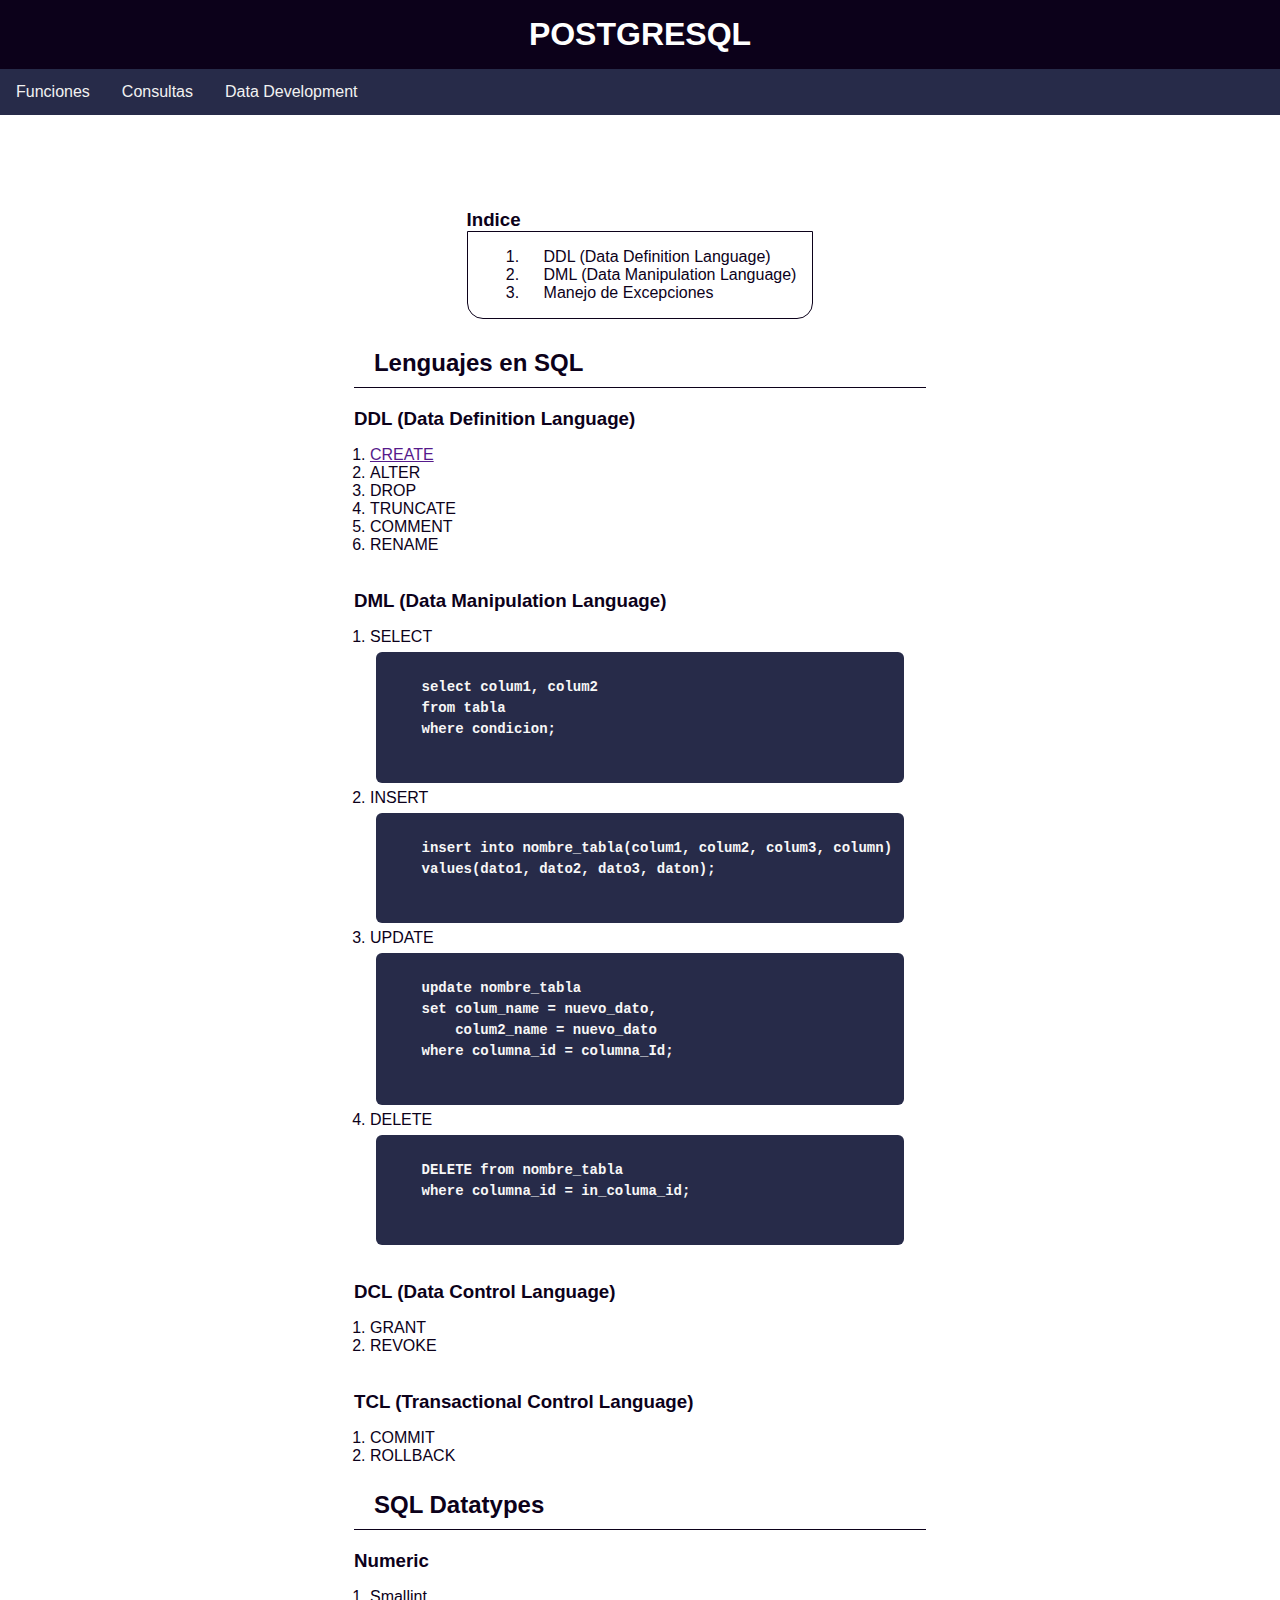
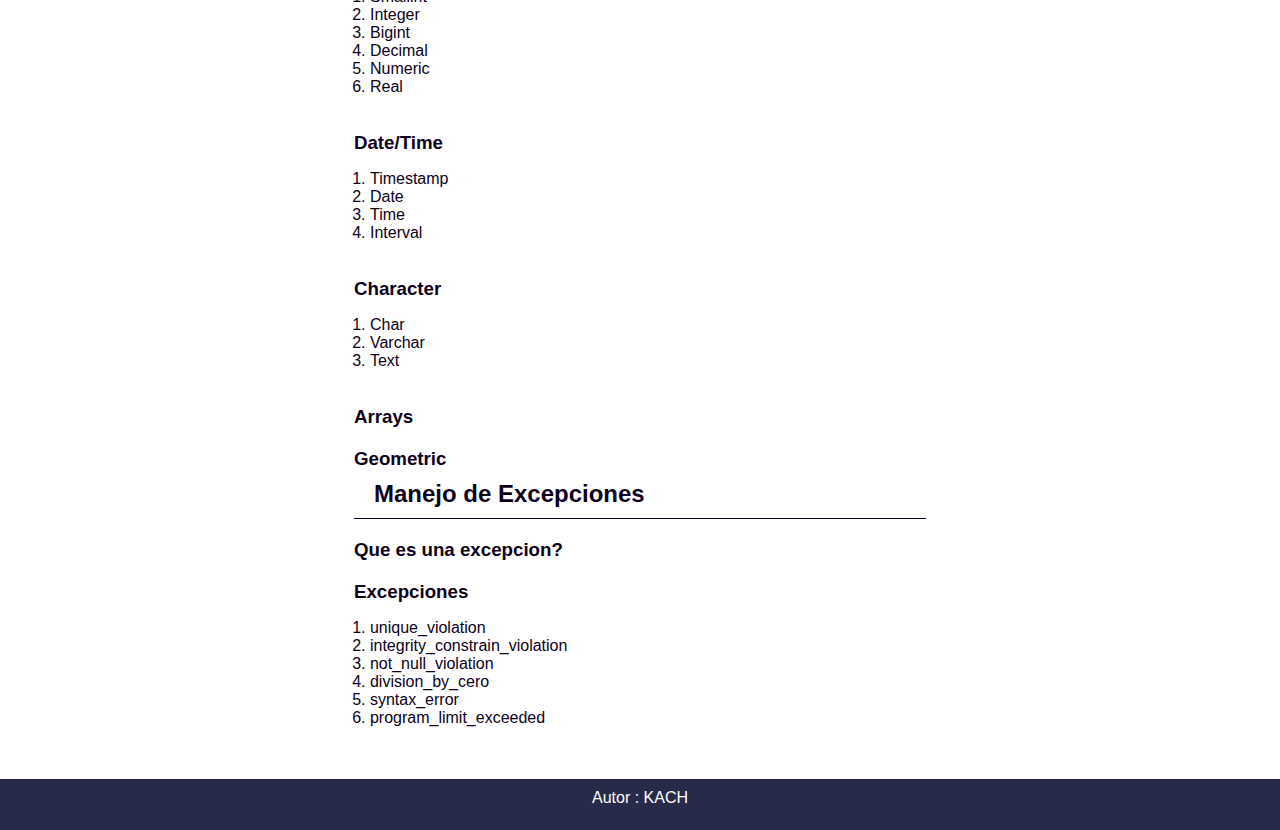
==== Pages/DataDevelopment.html @ 6284df25 "mas contenido" ====
<!DOCTYPE html>
<html lang="en">
<head>
    <meta charset="UTF-8">
    <meta name="viewport" content="width=device-width, initial-scale=1.0">
    <title>Querys</title>
    <link rel="stylesheet" href="../style.css">
</head>
<body>
    <header>
        <h1>POSTGRESQL</h1>
    </header>
    <nav class="container_menu padre">
       <a href="/index.html">Funciones</a>
       <a href="">Consultas </a>
       <a href="">Data Development</a>
    </nav>
    <main>
        <div>Menu</div>
        <aside id="indice">
            <h3>Indice</h3>
            <div>
                <ol>
                    <li ><a href="#ddl">DDL (Data Definition Language) </a></li>
                    <li ><a href="#dml">DML (Data Manipulation Language) </a></li>
                    <li ><a href="#manejo_de_excepciones">Manejo de Excepciones </a></li>
                   
                </ol>
            </div>
           
        </aside>


        <article class="conjunto">
            <h2>Lenguajes en SQL</h2>
            <section id="ddl">
                <h3>DDL (Data Definition Language)</h3>
                <ol>
                    <li><a href="">CREATE</a></li>
                    <li>ALTER</li>
                    <li>DROP</li>
                    <li>TRUNCATE</li>
                    <li>COMMENT</li>
                    <li>RENAME</li>
                </ol>
            </section>
            <section id="dml">
                <h3>DML (Data Manipulation Language)</h3>
                <ol>
                    <li>SELECT
    <div class="div_code">
    <pre class="code_edit">
    <code>
    select colum1, colum2 
    from tabla
    where condicion; 
    </code>
    </pre>    
    </div>
                    </li>
                    <li>INSERT
    <div class="div_code">
    <pre class="code_edit">
    <code>
    insert into nombre_tabla(colum1, colum2, colum3, column)
    values(dato1, dato2, dato3, daton);
    </code>
    </pre>    
    </div>
                    </li>
                    <li>UPDATE
    <div class="div_code">
    <pre class="code_edit">
    <code>
    update nombre_tabla
    set colum_name = nuevo_dato,
        colum2_name = nuevo_dato
    where columna_id = columna_Id;
    </code>
    </pre>    
    </div>
                    </li>
                    <li>DELETE
    <div class="div_code">
    <pre class="code_edit">
    <code>
    DELETE from nombre_tabla
    where columna_id = in_columa_id;
    </code>
    </pre>    
    </div>
                    </li>
                </ol>
            </section>
            <section id="dcl">
                <h3>DCL (Data Control Language)</h3>
                <ol>
                    <li>GRANT</li>
                    <li>REVOKE</li>
                
                </ol>
            </section>
            <section id="tcl">
                <h3>TCL (Transactional Control Language)</h3>
                <ol>
                    <li>COMMIT</li>
                    <li>ROLLBACK</li>
                
                </ol>
               
            </section>
       
            <h2>SQL Datatypes</h2>
            <section id="ddl">
                <h3>Numeric</h3>
                <ol>
                    <li>Smallint</li>
                    <li>Integer</li>
                    <li>Bigint</li>
                    <li>Decimal</li>
                    <li>Numeric</li>
                    <li>Real</li>
                </ol>
            </section>
            <section id="dml">
                <h3>Date/Time</h3>
                <ol>
                    <li>Timestamp</li>
                    <li>Date</li>
                    <li>Time</li>
                    <li>Interval</li>
                </ol>
                
            </section>
            <section id="dcl">
                <h3>Character</h3>
                <ol>
                    <li>Char</li>
                    <li>Varchar</li>
                    <li>Text</li>
                
                </ol>
            </section>
            <section id="tcl">
                <h3>Arrays</h3>
               
            </section>
            <section id="tcl">
                <h3>Geometric</h3>
             
            </section>


            <h2 id="manejo_de_excepciones">Manejo de Excepciones </h2>
            <section>
                <h3>Que es una excepcion?</h3>

            </section>
            <section>
                <h3>Excepciones</h3>
                <ol>
                    <li>unique_violation</li>
                    <li>integrity_constrain_violation</li>
                    <li>not_null_violation</li>
                    <li>division_by_cero</li>
                    <li>syntax_error</li>
                    <li>program_limit_exceeded</li>
                </ol>
            </section>
        </article>

    </main>
    <footer>
        <p>Autor : KACH</p>
    </footer>
</body>

</html>
---- style.css ----
*{
    margin: 0;
    padding: 0;
    box-sizing: border-box;
}
body{
    
    color: white;
    font-family:'Segoe UI', Tahoma, Geneva, Verdana, sans-serif
}
header{
    background-color: rgb(12, 1, 26);
    color: white;
    padding: 16px;
    text-align: center;
}
.container_menu{
    overflow: hidden;
    background-color: #272b49;
}
.container_menu a {
    float: left;
    display: block; 
    color: #f2f2f2;
    text-align: center;
    padding: 14px 16px;
    text-decoration: none;
}
aside{
    margin: 20px;
}
aside div {
    border: 1px solid  rgb(12, 1, 26);
    padding-left: 40px;
    border-radius: 0 0 16px 16px;
}
aside a{
    color:  rgb(12, 1, 26);
    margin-left: 20px;
    text-decoration: none;
}
main{
   
    margin: 20px;
    padding: 16px;
    display: flex;
    flex-direction: column ;
    align-items: center;
}
section{
    width: 100%;
    max-width:700px ;
}
h2{
    padding: 10px;
    padding-left: 20px;
    border-bottom: 1px solid rgb(12, 1, 26);
    /* border-radius: 12px; */
    color:  rgb(12, 1, 26);
}
h3{
    color:  rgb(12, 1, 26);
    padding-top: 20px;
}
ol{
    margin: 16px;
    color:  rgb(12, 1, 26);
}

.div_code{
    text-align: left;
    margin: 6px;
    /* background-color: white;
    color: black;
    border: 1px solid gray;
    border-radius: 16px;
    padding: 16px;
    margin: 8px; */
    /* text-align: center; */
}
.code_edit{
    display: block; 
	padding: 3px 12px ; 
	font-size: 14px; 
	line-height: 20px;
	width: 100%;
	background-color: #272b49;
    border-radius: 6px;
	font-family: arial;
	color: #f7f7f7;
	font-weight: bold;
}
code{
    text-align: left;
   
}
footer{
 
    
    background-color: #272b49;
    margin: 0px;
    padding: 10px;
    height: 70px;
    text-align: center;
}

.imagen{
    display: flex;
    justify-content: center;
    padding: 10px;
    
}
.imagen img{
    width: 600px;
    height:auto;
}

.conjunto{

}
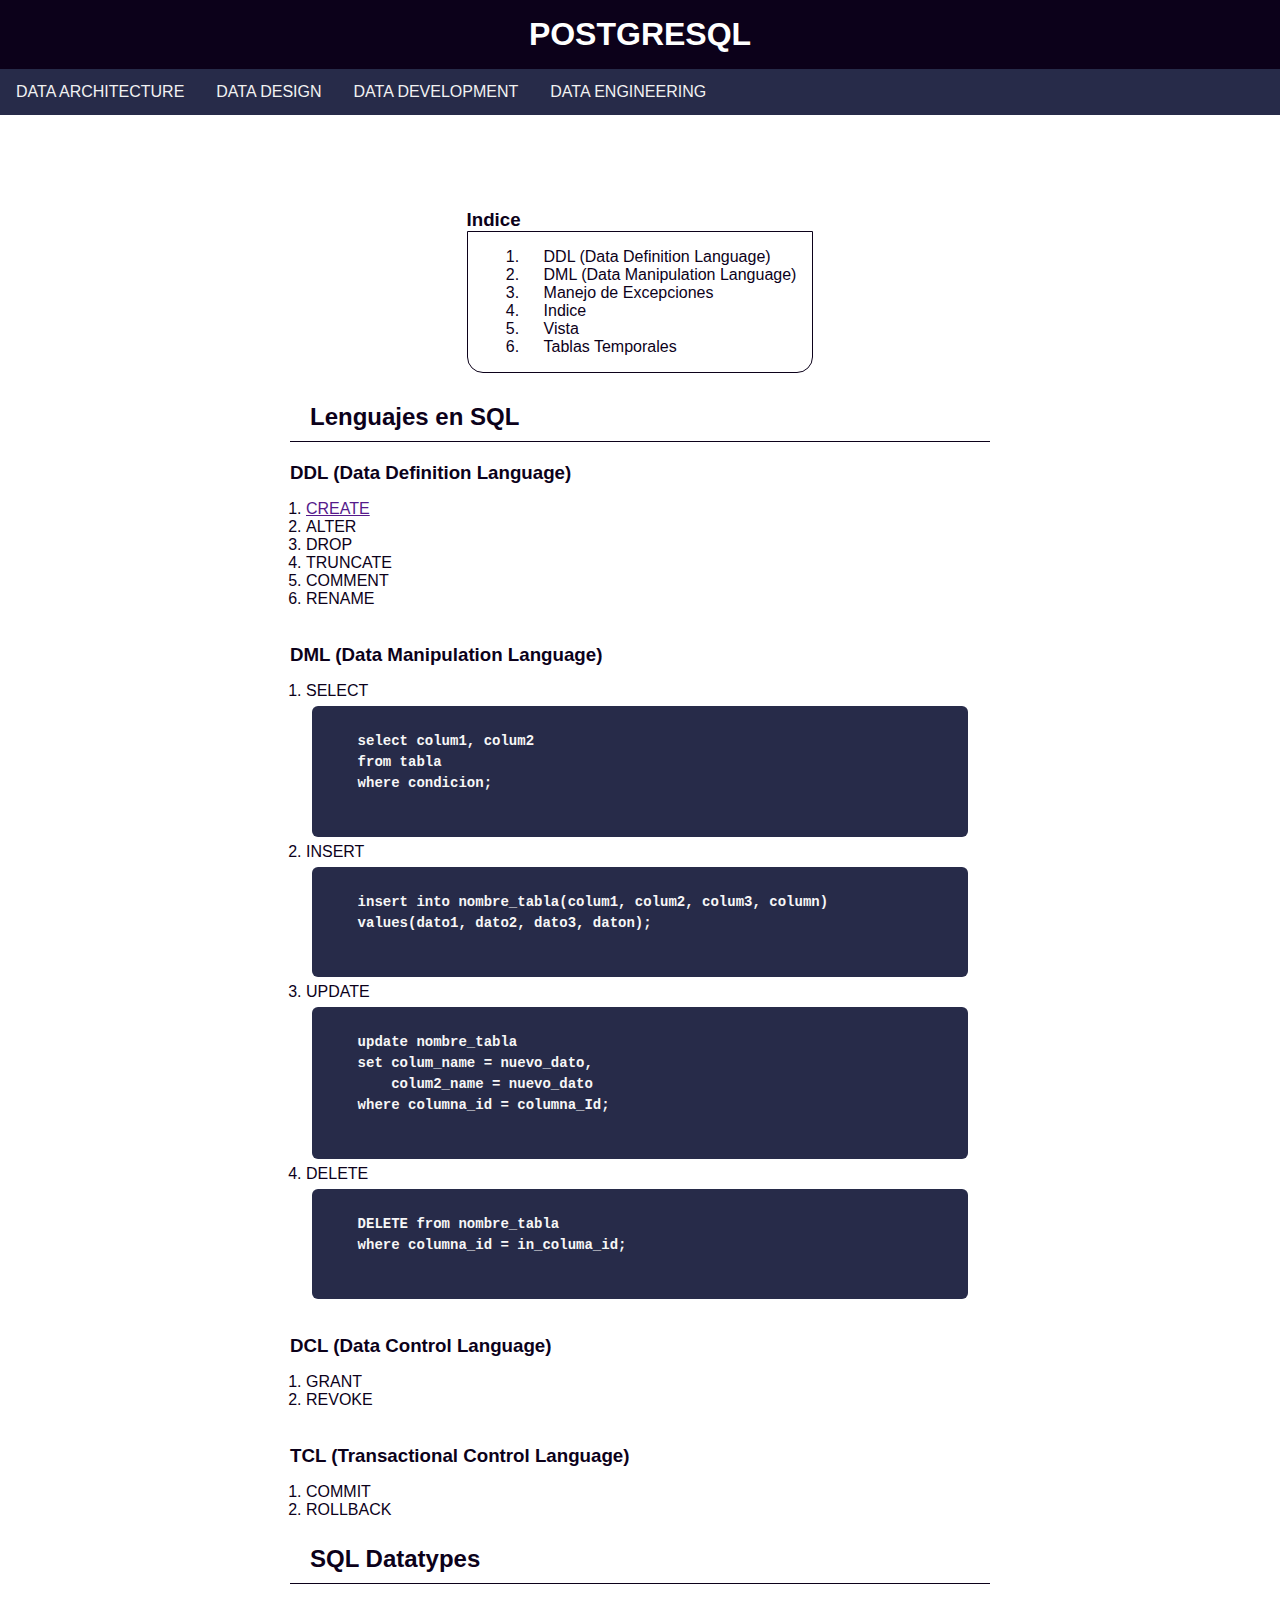
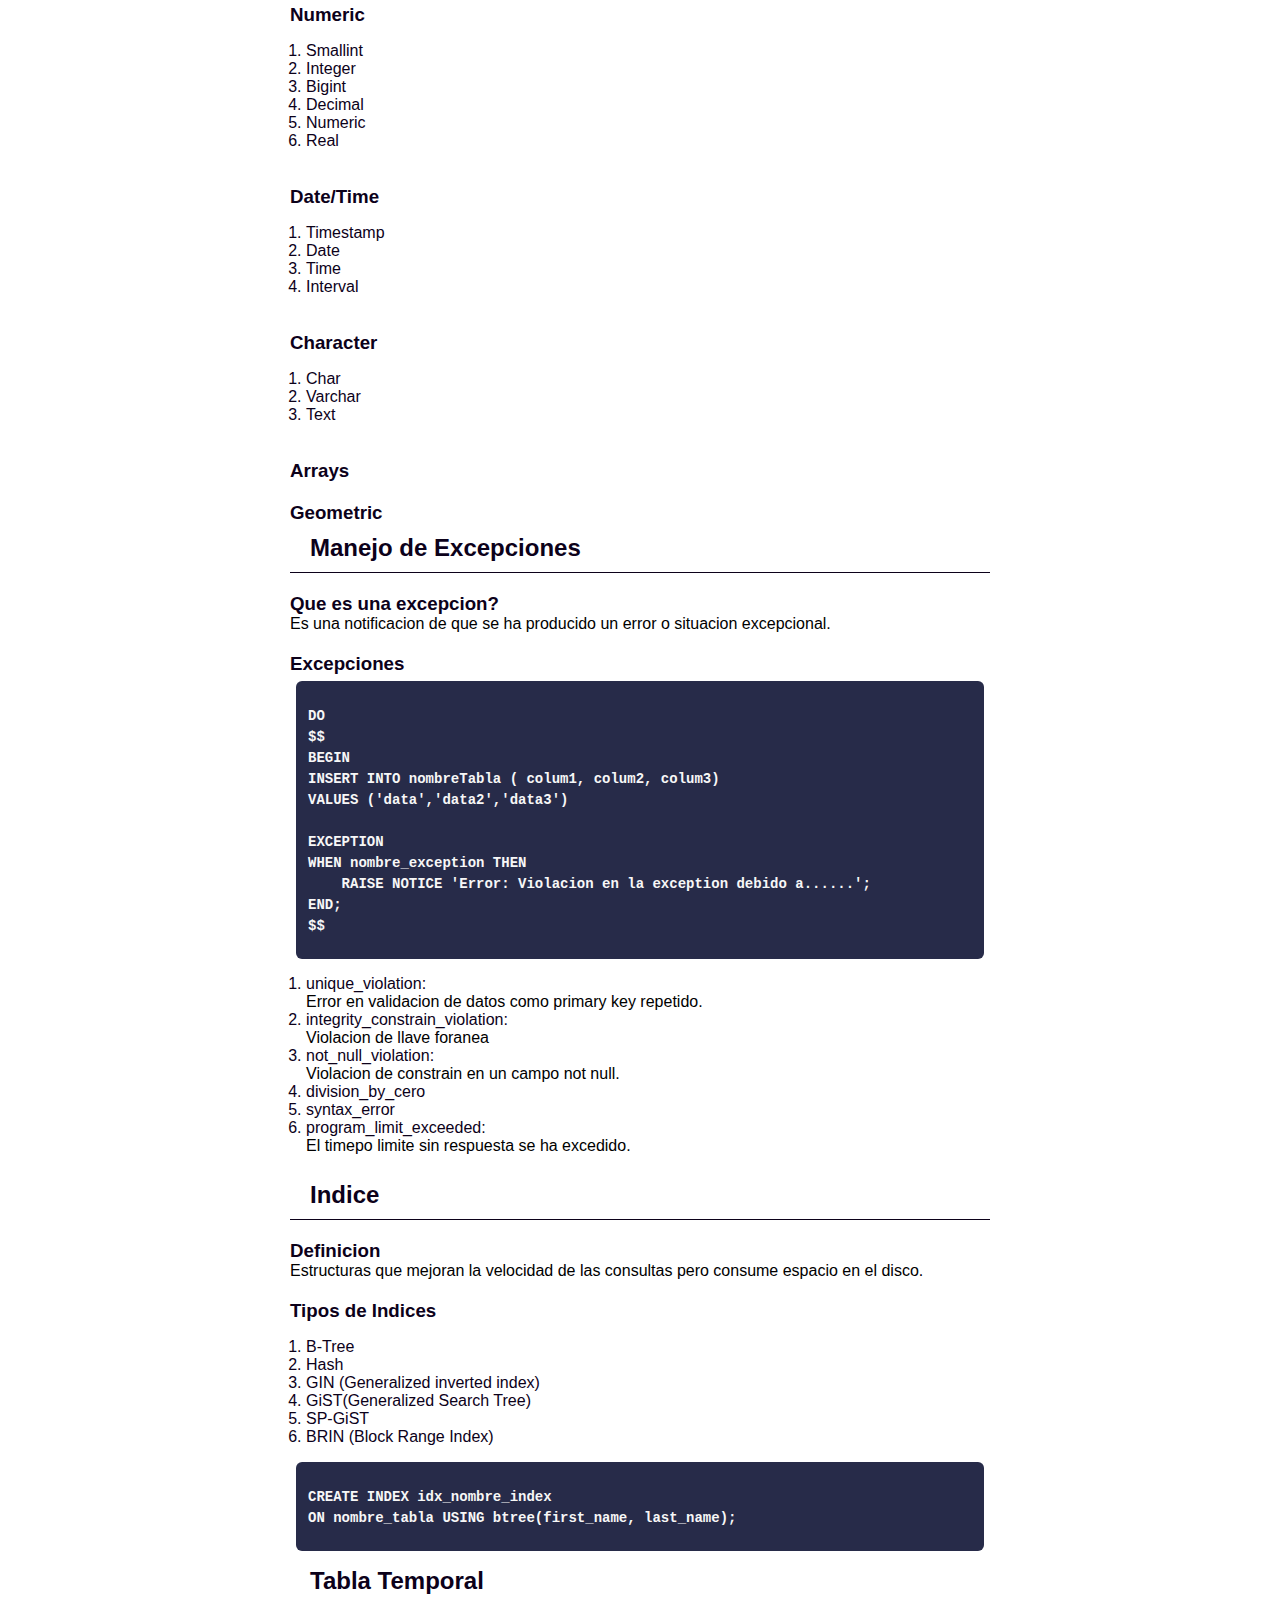
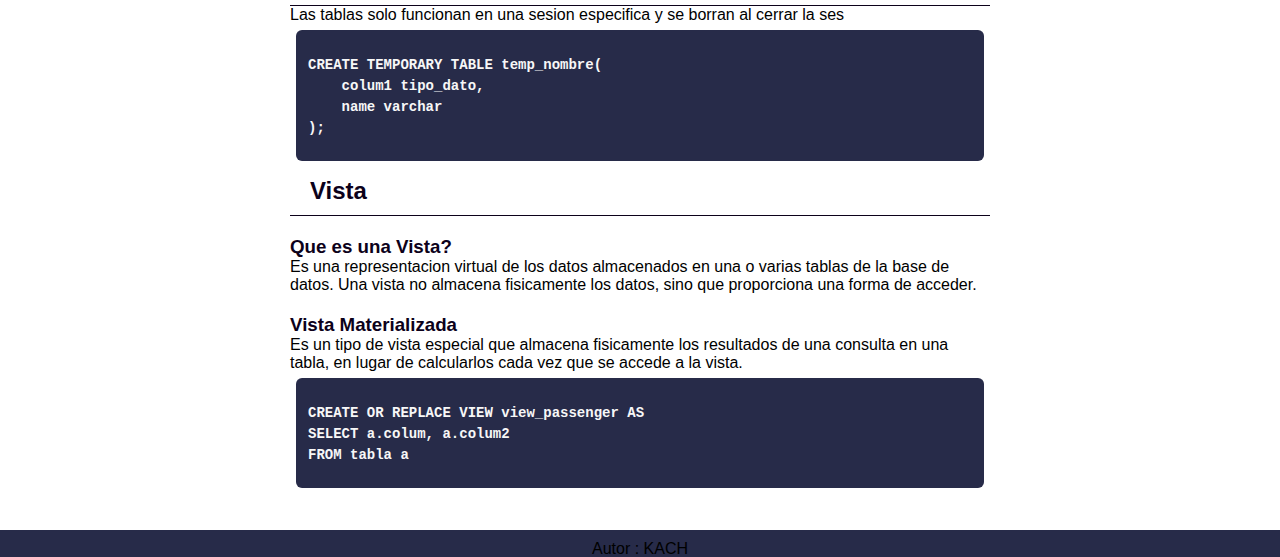
==== commit 22e989c9: "Mas resumen" ====
--- a/Pages/DataDevelopment.html
+++ b/Pages/DataDevelopment.html
@@ -11,10 +11,12 @@
         <h1>POSTGRESQL</h1>
     </header>
     <nav class="container_menu padre">
-       <a href="/index.html">Funciones</a>
-       <a href="">Consultas </a>
-       <a href="">Data Development</a>
-    </nav>
+        <a href="./Pages/DataArchitecture.html">DATA ARCHITECTURE</a>
+        <a href="./Pages/DataDesign.html">DATA DESIGN</a>
+        <a href="./Pages/DataDevelopment.html">DATA DEVELOPMENT</a>
+        <a href="./Pages/DataEngineering.html">DATA ENGINEERING</a>
+       
+     </nav>
     <main>
         <div>Menu</div>
         <aside id="indice">
@@ -24,7 +26,9 @@
                     <li ><a href="#ddl">DDL (Data Definition Language) </a></li>
                     <li ><a href="#dml">DML (Data Manipulation Language) </a></li>
                     <li ><a href="#manejo_de_excepciones">Manejo de Excepciones </a></li>
-                   
+                    <li ><a href="#indice">Indice </a></li>
+                    <li ><a href="#vista">Vista </a></li>
+                    <li><a href="tablaTemporal">Tablas Temporales</a></li>
                 </ol>
             </div>
            
@@ -151,22 +155,122 @@
             </section>
 
 
-            <h2 id="manejo_de_excepciones">Manejo de Excepciones </h2>
+           
             <section>
-                <h3>Que es una excepcion?</h3>
-
-            </section>
+                <h2 id="manejo_de_excepciones">Manejo de Excepciones </h2>
+                <article>
+                    <h3>Que es una excepcion?</h3>
+                    <p>Es una notificacion de que se ha producido un error o situacion excepcional.</p>
+                </article>
+                <article>
+                    <h3>Excepciones</h3>
+                
+<div class="div_code">
+<pre class="code_edit">
+<code>
+DO 
+$$
+BEGIN 
+INSERT INTO nombreTabla ( colum1, colum2, colum3)
+VALUES ('data','data2','data3')
+
+EXCEPTION
+WHEN nombre_exception THEN
+    RAISE NOTICE 'Error: Violacion en la exception debido a......';
+END; 
+$$
+</code>
+</pre>    
+</div>
+                    <ol>
+                        <li>unique_violation:
+                            <p>Error en validacion de datos como primary key repetido.</p>
+                        </li>
+                        <li>integrity_constrain_violation:
+                            <p>Violacion de llave foranea</p>
+                        </li>
+                        <li>not_null_violation:
+                            <p>Violacion de constrain en un campo not null.</p>
+                        </li>
+                        <li>division_by_cero</li>
+                        <li>syntax_error</li>
+                        <li>program_limit_exceeded:
+                            <p>El timepo limite sin respuesta se ha excedido.</p>
+                        </li>
+                    </ol>
+                </article>
+               
+
+            </section>
+           
             <section>
-                <h3>Excepciones</h3>
-                <ol>
-                    <li>unique_violation</li>
-                    <li>integrity_constrain_violation</li>
-                    <li>not_null_violation</li>
-                    <li>division_by_cero</li>
-                    <li>syntax_error</li>
-                    <li>program_limit_exceeded</li>
-                </ol>
-            </section>
+                <h2 id="indice">Indice</h2>
+                <section>
+                    <h3>Definicion</h3>
+                    <p>Estructuras que mejoran la velocidad de las consultas pero consume espacio en el disco.</p>
+                </section>
+                <section>
+                    <h3>Tipos de Indices</h3>
+                    <ol>
+                        <li>B-Tree</li>
+                        <li>Hash</li>
+                        <li>GIN (Generalized inverted index)</li>
+                        <li>GiST(Generalized Search Tree)</li>
+                        <li>SP-GiST</li>
+                        <li>BRIN (Block Range Index)</li>
+                    </ol>
+                </section>
+                <section>
+<div class="div_code">
+<pre class="code_edit">
+<code>
+CREATE INDEX idx_nombre_index
+ON nombre_tabla USING btree(first_name, last_name);
+</code>
+</pre>    
+</div>
+                </section>
+               
+<section id="tablaTemporal">
+    <h2> Tabla Temporal</h2>
+    <p>Las tablas solo funcionan en una sesion especifica y se borran al cerrar la ses</p>
+<div class="div_code">
+<pre class="code_edit">
+<code>
+CREATE TEMPORARY TABLE temp_nombre(
+    colum1 tipo_dato,
+    name varchar
+);
+</code>
+</pre>    
+</div>
+</section>
+          </section>
+          <h2 id="vista">Vista</h2>
+          <section>
+              <h3>Que es una Vista?</h3>
+              <p>Es una representacion virtual de los datos almacenados en una o varias tablas de la base de datos. Una vista no almacena fisicamente los datos, sino que proporciona una forma de acceder.</p>
+              <h3>Vista Materializada</h3>
+              <p>
+                Es un tipo de vista especial que almacena fisicamente los resultados de una consulta en una tabla, en lugar de calcularlos cada vez que se accede a la vista.
+              </p>
+<div class="div_code">
+<pre class="code_edit">
+<code>
+CREATE OR REPLACE VIEW view_passenger AS 
+SELECT a.colum, a.colum2 
+FROM tabla a
+</code>
+</pre>    
+</div>
+
+          </section>
+          
+          <section>
+                
+            </section>
+           
+            
         </article>
 
     </main>
--- a/style.css
+++ b/style.css
@@ -66,6 +66,9 @@
     margin: 16px;
     color:  rgb(12, 1, 26);
 }
+p{
+    color: black;
+}
 
 .div_code{
     text-align: left;
